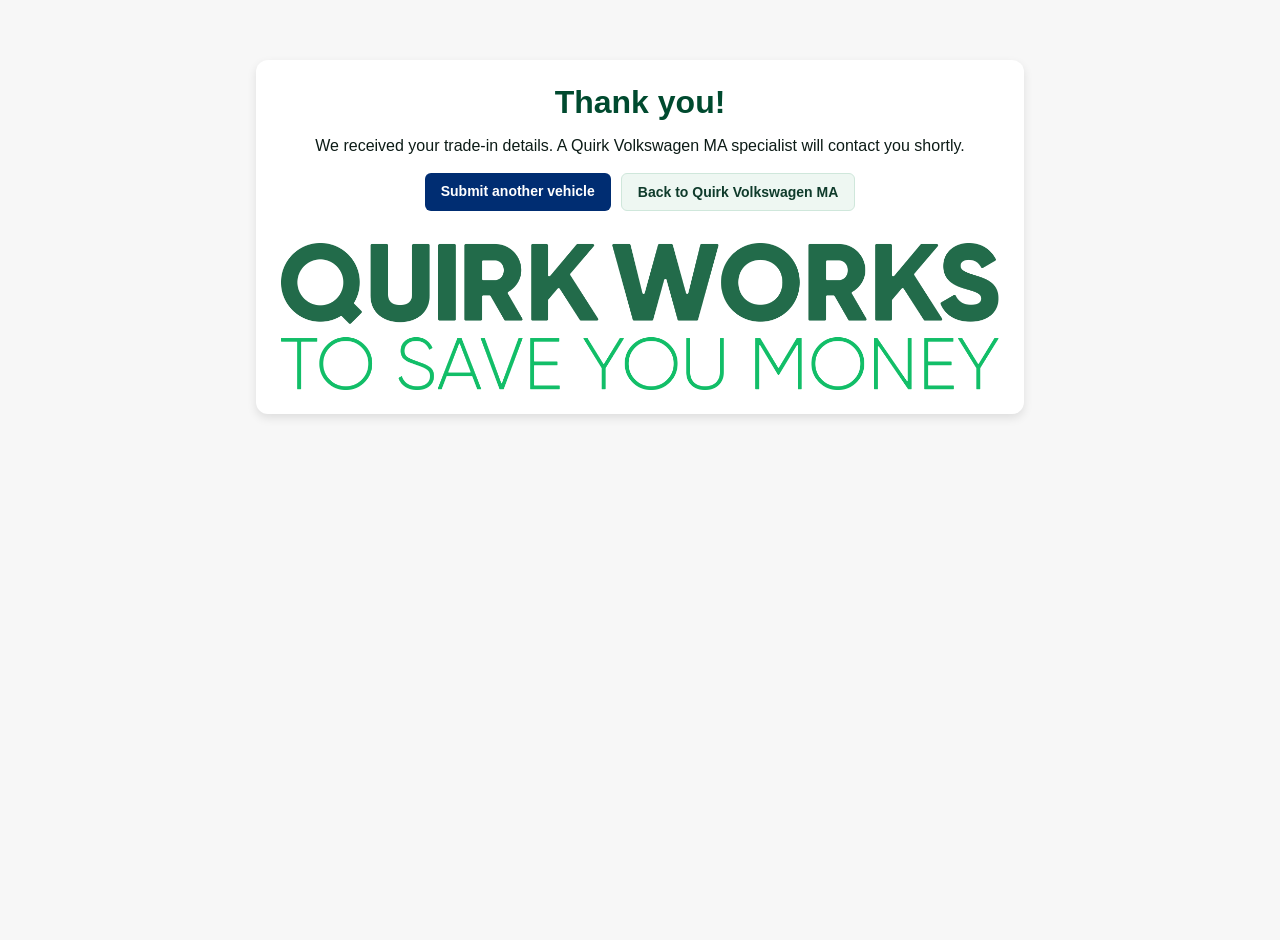
==== success/index.html @ 1c54b781 "Create index.html" ====
<!doctype html>
<html lang="en">
<head>
  <meta charset="utf-8" />
  <meta name="viewport" content="width=device-width, initial-scale=1" />
  <title data-i18n="successTitle">Thanks! - Quirk Volkswagen MA</title>
  <link rel="stylesheet" href="/assets/styles.css" />
</head>
<body>
  <main style="max-width:720px;margin:40px auto;background:#fff;padding:24px;
               border-radius:12px;box-shadow:0 4px 10px rgba(0,0,0,0.1)">
    <h1 style="text-align:center;margin:0 0 10px;color:#004a2f" data-i18n="successHeading">
      Thank you!
    </h1>
    <p style="text-align:center;font-size:16px" data-i18n="successMessage">
      We received your trade-in details. A Quirk Volkswagen MA specialist will contact you shortly.
    </p>

    <div style="display:flex;gap:10px;justify-content:center;margin-top:18px">
      <a class="spanish-btn" href="/" style="text-decoration:none" data-i18n="submitAnother">
        Submit another vehicle
      </a>
      <a class="ghost-btn" href="https://www.quirkvw.com" target="_blank" 
         rel="noopener noreferrer" style="text-decoration:none" data-i18n="backToDealer">
        Back to Quirk Volkswagen MA
      </a>
    </div>

    <!-- Logo inside same white card -->
    <div style="margin-top:32px; text-align:center;">
      <a href="https://www.quirkvw.com" target="_blank" rel="noopener noreferrer">
        <img src="/assets/quirkworks-new.jpg" alt="Quirk Works Logo"
             style="width:100%; max-width:720px; height:auto; display:block; margin:0 auto; cursor:pointer;" />
      </a>
    </div>
  </main>

  <!-- Load the same app.js to enable Spanish translation -->
  <script src="/assets/app.js"></script>
</body>
</html>
---- assets/styles.css ----
:root {
  --quirk-green:#002D72;
  --quirk-green-dark:#005BAC;
  --ink:#0c1b16;
  --muted:#555;
  --bg:#f7f7f7;
  --danger:#c1121f;
  --ok:#107a3d;
}

html, body { height: 100%; }
body {
  font-family: Arial, sans-serif;
  background: var(--bg);
  margin: 0;
  padding: 20px;
  color: var(--ink);
}

form {
  max-width: 820px;
  margin: auto;
  background: #fff;
  padding: 20px 20px 28px;
  border-radius: 12px;
  box-shadow: 0 4px 10px rgba(0,0,0,0.1);
  position: relative;
  z-index: 1;
}

h1, h2 {
  color: #004a2f;
  margin: 0 0 12px;
  text-align: center;
}

p.lead { text-align:center; margin:4px 0 14px; }
/* Ford welcome message */
.welcome-text {
  font-weight: 700;  /* bold */
}

label {
  display:block;
  margin:12px 0 6px;
  font-weight:600;
}
.req::after { content:" *"; color:var(--danger); }

input, select, textarea {
  width:100%;
  max-width:100%;
  padding:10px;
  border:1px solid #ccd1cd;
  border-radius:6px;
  font-size:14px;
  background:#fff;
  box-sizing:border-box;
}
input:focus, select:focus, textarea:focus {
  outline:2px solid #9ad7c0;
  border-color:#46b38b;
}
input:invalid, select:invalid, textarea:invalid { border-color:#e4a2a7; }
select:disabled { background:#f1f1f1; color:#777; }
textarea { resize: vertical; }

.section { margin-bottom:28px; }

.row {
  display:grid;
  grid-template-columns:1fr 1fr;
  gap:14px;
}
@media (max-width:720px){
  .row { grid-template-columns:1fr; }
}

/* Submit button */
button[type="submit"] {
  background: var(--quirk-green);
  color:#fff;
  border:none;
  padding:14px 24px;
  font-size:16px;
  border-radius:8px;
  cursor:pointer;
  display:block;
  margin:20px auto 0 auto;
}
button[type="submit"]:hover { background: var(--quirk-green-dark); }
button[disabled] { opacity:.6; cursor:not-allowed; }
@media (max-width:640px){
  button[type="submit"] { width:100%; }
}

/* Cards & helpers */
.agreement-card {
  background:#f9fbf9;
  border:1px solid #d9efe4;
  border-left:6px solid var(--quirk-green);
  border-radius:10px;
  padding:14px;
}
.disclaimer { font-size:15px; color:#18352c; margin:0; font-weight:600; }
.checkbox-row { display:flex; align-items:center; justify-content:center; gap:10px; margin-top:12px; }
.checkbox-row input[type="checkbox"]{ width:22px; height:22px; min-width:22px; accent-color: var(--quirk-green); cursor:pointer; }
.checkbox-row label{ margin:0; font-weight:700; color:#0d3a2c; cursor:pointer; }

/* Header */
.header-title { display:flex; align-items:center; justify-content:center; gap:12px; margin-bottom:8px; }
.header-logo-icon { width:40px; height:40px; flex-shrink:0; }

/* Top bar with actions + language toggle */
.utilitybar {
  display:flex;
  align-items:center;
  gap:10px;
  justify-content:space-between;   /* left tools vs right toggle */
  margin: 6px 0 14px;
  flex-wrap:wrap;                  /* allow wrap on narrow screens */
}
.left-actions { display:flex; gap:10px; align-items:center; }

.spanish-btn,
.ghost-btn {
  background: var(--quirk-green);
  color: white;
  border: none;
  padding: 10px 16px;
  font-size: 14px;
  border-radius: 6px;
  cursor: pointer;
  white-space: nowrap;
  font-weight: 600;
  text-decoration: none;
  display: inline-block;
  text-align: center;
  transition: background-color 0.15s ease;
}
.ghost-btn { background:#eef7f2; color:#0f3b2b; border:1px solid #cfe7db; }
.spanish-btn:hover { background: var(--quirk-green-dark); }

/* Phone field (now input only; 15-character width) */
.phone-wrapper { display:block; }
#phone {
  width: 15ch;
  min-width: 15ch;
  max-width: 15ch;
}

.hint { font-size:12px; color:var(--muted); margin-top:6px; }
.spinner { display:inline-block; width:16px; height:16px; border:2px solid #ddd; border-top-color: var(--quirk-green); border-radius:50%; animation: spin 0.7s linear infinite; vertical-align:middle; }
@keyframes spin { to { transform: rotate(360deg);} }
.visually-hidden { position:absolute !important; height:1px; width:1px; overflow:hidden; clip:rect(1px,1px,1px,1px); white-space:nowrap; }

/* Toast */
.toast { position:fixed; bottom:16px; left:50%; transform:translateX(-50%); background:#0b3b2a; color:#fff; padding:10px 14px; border-radius:8px; box-shadow:0 10px 25px rgba(0,0,0,.2); opacity:0; pointer-events:none; transition:opacity .2s ease; }
.toast.show { opacity:1; pointer-events:auto; }

/* Image previews */
.preview-grid { display:grid; grid-template-columns:repeat(auto-fill,minmax(90px,1fr)); gap:10px; margin-top:10px; }
.thumb { position:relative; border:1px solid #e3e7e5; border-radius:8px; overflow:hidden; }
.thumb img { width:100%; height:70px; object-fit:cover; display:block; }
.thumb .meta { font-size:11px; padding:4px; text-align:center; }

.smallprint { text-align:center; font-size:12px; color:#6b6b6b; margin-top:16px; }

/* Branding */
.branding{
  display:flex;
  justify-content:center;
  align-items:center;
  background: #fff; /* white background */
  padding:10px 14px;
  margin bottom: 12px;
}

#quirkBrand {
  width: 260px;   /* adjust as needed */
  height: 64px;   /* guarantees the SVG is visible */
  line-height: 0;
}
#quirkBrand svg {
  width: 100%;
  height: 100%;
  display: block;
}

}
/* --- MOBILE ONLY: stack title above logo & keep both on the white card --- */
@media (max-width: 600px) {
  .header-title {
    display: flex !important;          /* override any grid/float */
    flex-direction: column !important; /* stack */
    align-items: center !important;
    text-align: center !important;
  }

  .header-title .branding {
    order: 2 !important;               /* logo below title */
    float: none !important;
    margin: 12px auto 0 !important;    /* center */
    width: 100% !important;
  }

  .header-title h1 {
    order: 1 !important;               /* title on top */
    margin: 0 0 8px 0 !important;
  }

  /* Center the injected SVG wrapper and size it down */
  #quirkBrand {
    display: flex !important;
    justify-content: center !important;
  }
  #quirkBrand svg,
  #quirkBrand img {
    width: 180px !important;           /* tweak as you like (160–220) */
    height: auto !important;
    max-width: 90% !important;
  }
}
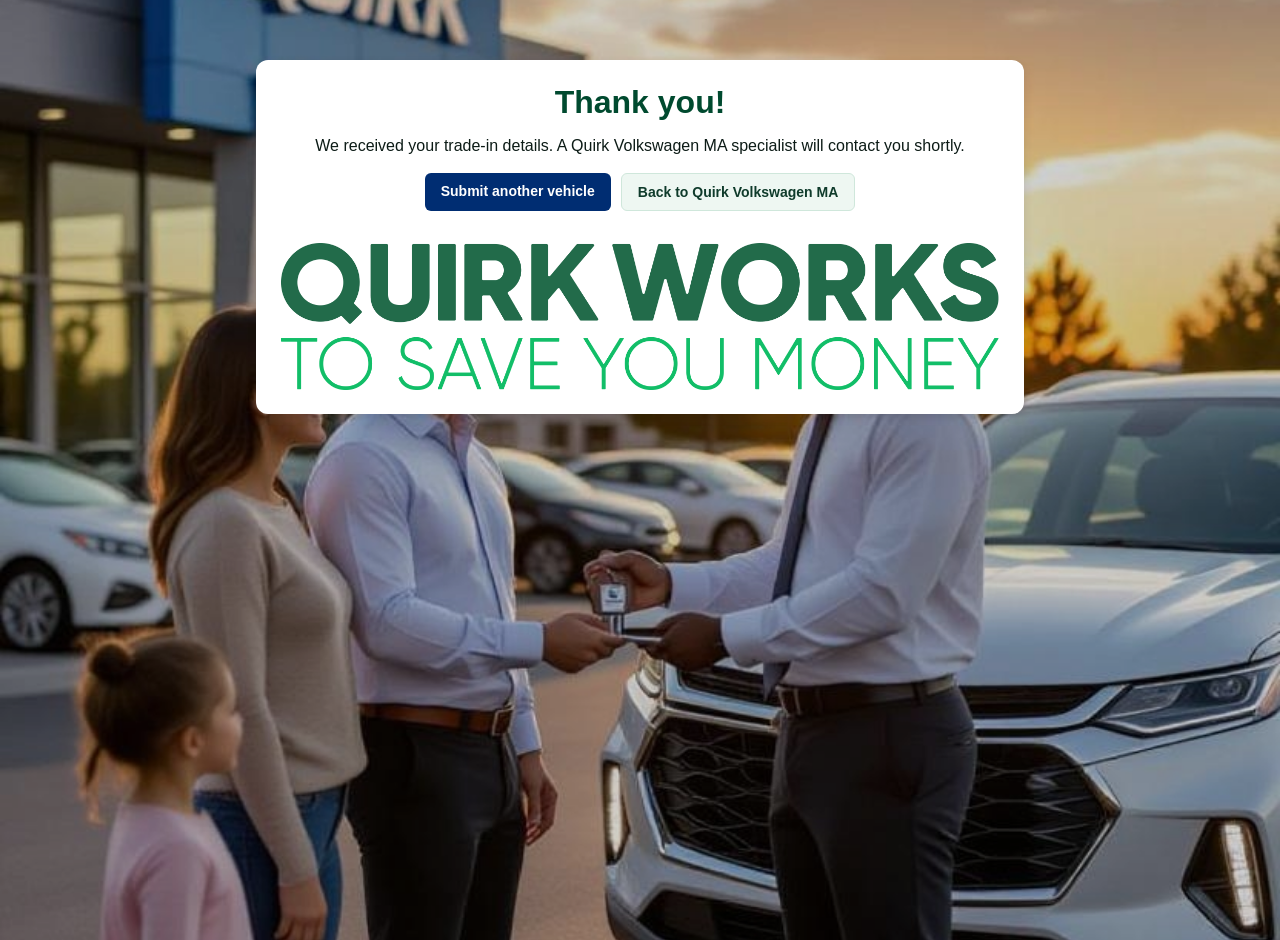
==== commit 896c0405: "Update index.html" ====
--- a/success/index.html
+++ b/success/index.html
@@ -6,7 +6,15 @@
   <title data-i18n="successTitle">Thanks! - Quirk Volkswagen MA</title>
   <link rel="stylesheet" href="/assets/styles.css" />
 </head>
-<body>
+<body
+  style="
+    min-height:100vh;
+    /* Watermark background with a gentle dark overlay for legibility */
+    background:
+      linear-gradient(rgba(0,0,0,.18), rgba(0,0,0,.18)),
+      url('/assets/quirk-lot.png') center / cover no-repeat fixed;
+  "
+>
   <main style="max-width:720px;margin:40px auto;background:#fff;padding:24px;
                border-radius:12px;box-shadow:0 4px 10px rgba(0,0,0,0.1)">
     <h1 style="text-align:center;margin:0 0 10px;color:#004a2f" data-i18n="successHeading">
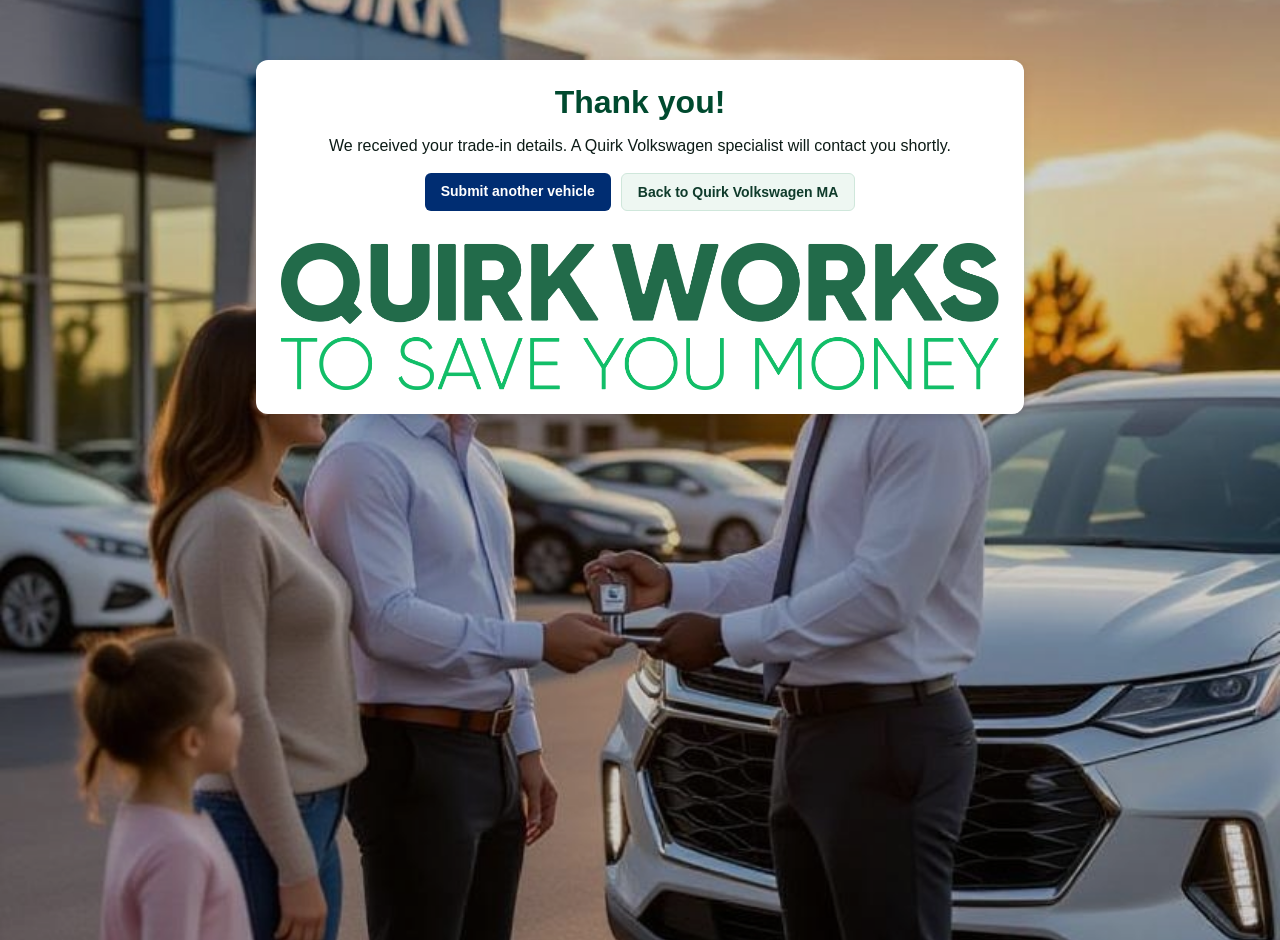
==== commit 430b36df: "Update index.html" ====
--- a/success/index.html
+++ b/success/index.html
@@ -21,7 +21,7 @@
       Thank you!
     </h1>
     <p style="text-align:center;font-size:16px" data-i18n="successMessage">
-      We received your trade-in details. A Quirk Volkswagen MA specialist will contact you shortly.
+      We received your trade-in details. A Quirk Volkswagen specialist will contact you shortly.
     </p>
 
     <div style="display:flex;gap:10px;justify-content:center;margin-top:18px">
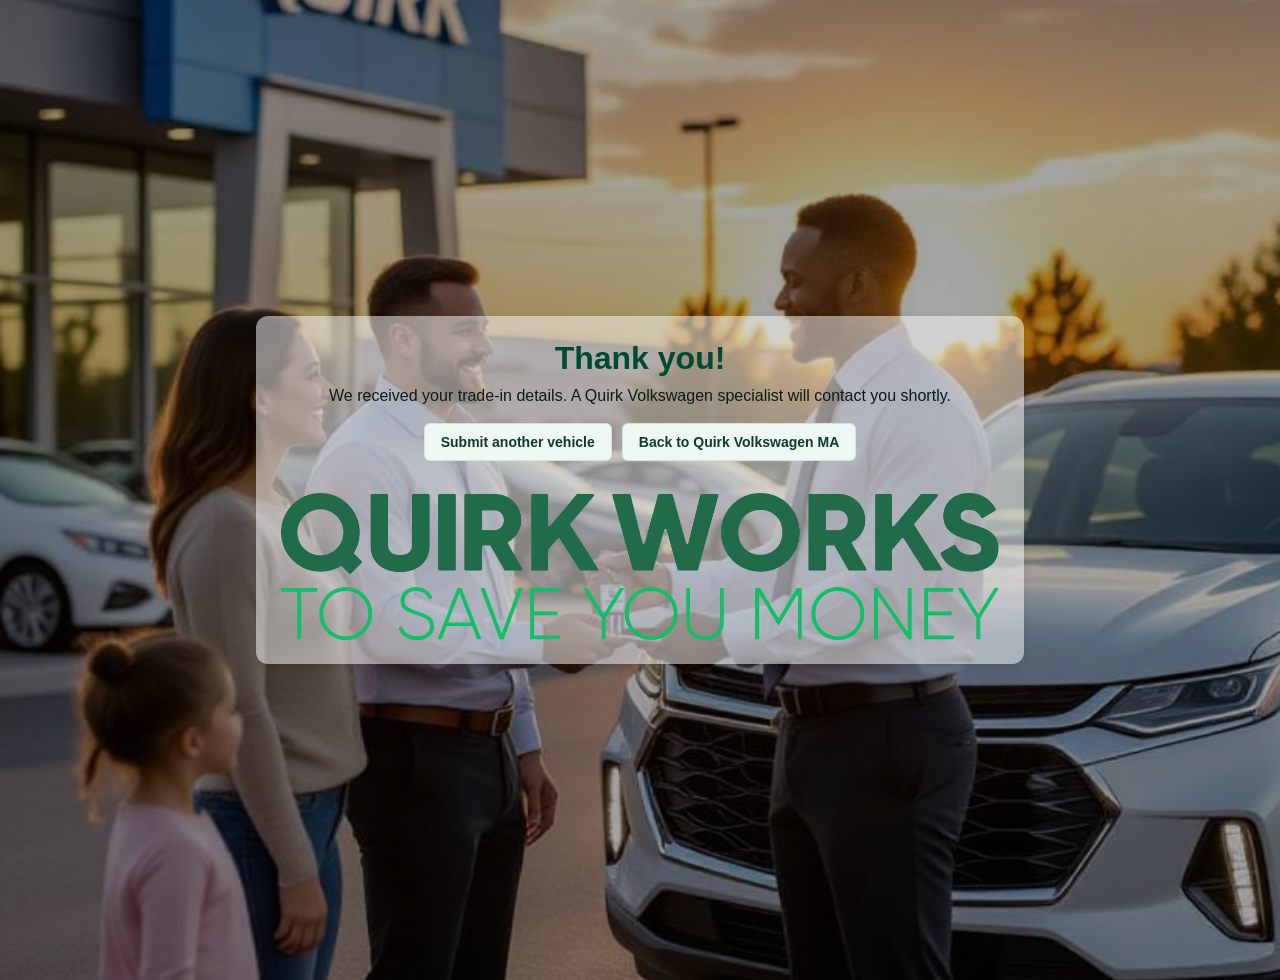
==== commit 10ecc3a6: "Update index.html" ====
--- a/success/index.html
+++ b/success/index.html
@@ -3,47 +3,93 @@
 <head>
   <meta charset="utf-8" />
   <meta name="viewport" content="width=device-width, initial-scale=1" />
+  <meta name="robots" content="noindex" />
   <title data-i18n="successTitle">Thanks! - Quirk Volkswagen MA</title>
   <link rel="stylesheet" href="/assets/styles.css" />
+
+  <style>
+    /* Desktop/tablet: center the card and show a soft lot watermark */
+    body.success {
+      min-height: 100vh;
+      display: flex;
+      align-items: center;          /* vertical centering */
+      justify-content: center;      /* horizontal centering */
+      padding: 40px 16px;           /* breathing room */
+      background:
+        /* overlay controls overall darkness of the background image */
+        linear-gradient(rgba(0,0,0,.35), rgba(0,0,0,.35)),
+        url('/assets/quirk-lot.png') center / cover no-repeat fixed;
+    }
+
+    /* The white “library card” */
+    main.success-card {
+      max-width: 720px;
+      width: 100%;
+      background: rgba(255,255,255,0.50);  /* 50% white */
+      padding: 24px;
+      border-radius: 12px;
+      box-shadow: 0 4px 10px rgba(0,0,0,0.1);
+      text-align: center;
+    }
+
+    h1 { color:#004a2f; margin:0 0 10px; }
+    p.lead { margin:0 0 18px; }
+
+    .btnrow {
+      display:flex;
+      gap:10px;
+      justify-content:center;
+      margin-top:18px;
+    }
+    .btnrow a { text-decoration:none; }
+
+    /* Make the first button match the light-green “ghost” style */
+    .btnrow .ghost-btn { /* both buttons use ghost style on this page */ }
+
+    .brand-img {
+      width:100%;
+      max-width:720px;
+      height:auto;
+      display:block;
+      margin:32px auto 0;
+      cursor:pointer;
+    }
+
+    /* Mobile-only: move card near the top, keep 50% opacity, stack buttons */
+    @media (max-width: 640px) {
+      body.success {
+        align-items: flex-start;   /* push card toward the top */
+        padding-top: 16px;         /* small breathing room */
+      }
+      main.success-card {
+        background: rgba(255,255,255,0.50); /* keep at 50% on phones too */
+      }
+      .btnrow { flex-direction: column; }
+    }
+  </style>
 </head>
-<body
-  style="
-    min-height:100vh;
-    /* Watermark background with a gentle dark overlay for legibility */
-    background:
-      linear-gradient(rgba(0,0,0,.18), rgba(0,0,0,.18)),
-      url('/assets/quirk-lot.png') center / cover no-repeat fixed;
-  "
->
-  <main style="max-width:720px;margin:40px auto;background:#fff;padding:24px;
-               border-radius:12px;box-shadow:0 4px 10px rgba(0,0,0,0.1)">
-    <h1 style="text-align:center;margin:0 0 10px;color:#004a2f" data-i18n="successHeading">
-      Thank you!
-    </h1>
-    <p style="text-align:center;font-size:16px" data-i18n="successMessage">
+
+<body class="success">
+  <main class="success-card">
+    <h1 data-i18n="successHeading">Thank you!</h1>
+    <p class="lead" data-i18n="successMessage">
       We received your trade-in details. A Quirk Volkswagen specialist will contact you shortly.
     </p>
 
-    <div style="display:flex;gap:10px;justify-content:center;margin-top:18px">
-      <a class="spanish-btn" href="/" style="text-decoration:none" data-i18n="submitAnother">
-        Submit another vehicle
-      </a>
-      <a class="ghost-btn" href="https://www.quirkvw.com" target="_blank" 
-         rel="noopener noreferrer" style="text-decoration:none" data-i18n="backToDealer">
+    <div class="btnrow">
+      <!-- Make both buttons light-green by using the ghost-btn class -->
+      <a class="ghost-btn" href="/" data-i18n="submitAnother">Submit another vehicle</a>
+      <a class="ghost-btn" href="https://www.quirkvw.com" target="_blank" rel="noopener noreferrer" data-i18n="backToDealer">
         Back to Quirk Volkswagen MA
       </a>
     </div>
 
-    <!-- Logo inside same white card -->
-    <div style="margin-top:32px; text-align:center;">
-      <a href="https://www.quirkvw.com" target="_blank" rel="noopener noreferrer">
-        <img src="/assets/quirkworks-new.jpg" alt="Quirk Works Logo"
-             style="width:100%; max-width:720px; height:auto; display:block; margin:0 auto; cursor:pointer;" />
-      </a>
-    </div>
+    <a href="https://www.quirkvw.com" target="_blank" rel="noopener noreferrer">
+      <img class="brand-img" src="/assets/quirkworks-new.jpg" alt="Quirk Works Logo">
+    </a>
   </main>
 
-  <!-- Load the same app.js to enable Spanish translation -->
+  <!-- Load the same app.js to enable Spanish translation (if used globally) -->
   <script src="/assets/app.js"></script>
 </body>
 </html>
--- a/assets/styles.css
+++ b/assets/styles.css
@@ -221,3 +221,27 @@
     max-width: 90% !important;
   }
 }
+/* Mobile-only: center the Spanish button + tidy utility bar (universal) */
+@media (max-width: 640px) {
+  .utilitybar {
+    display: flex;
+    flex-direction: column;
+    align-items: center;   /* centers children horizontally */
+    gap: 12px;
+  }
+
+  .utilitybar .left-actions {
+    display: flex;
+    gap: 10px;
+    flex-wrap: wrap;
+    justify-content: center;
+  }
+
+  /* Center the “versión en español” button regardless of class/id */
+  .utilitybar .spanish-btn,
+  .utilitybar #langToggle {
+    display: block;
+    margin-left: auto;
+    margin-right: auto;
+  }
+}
